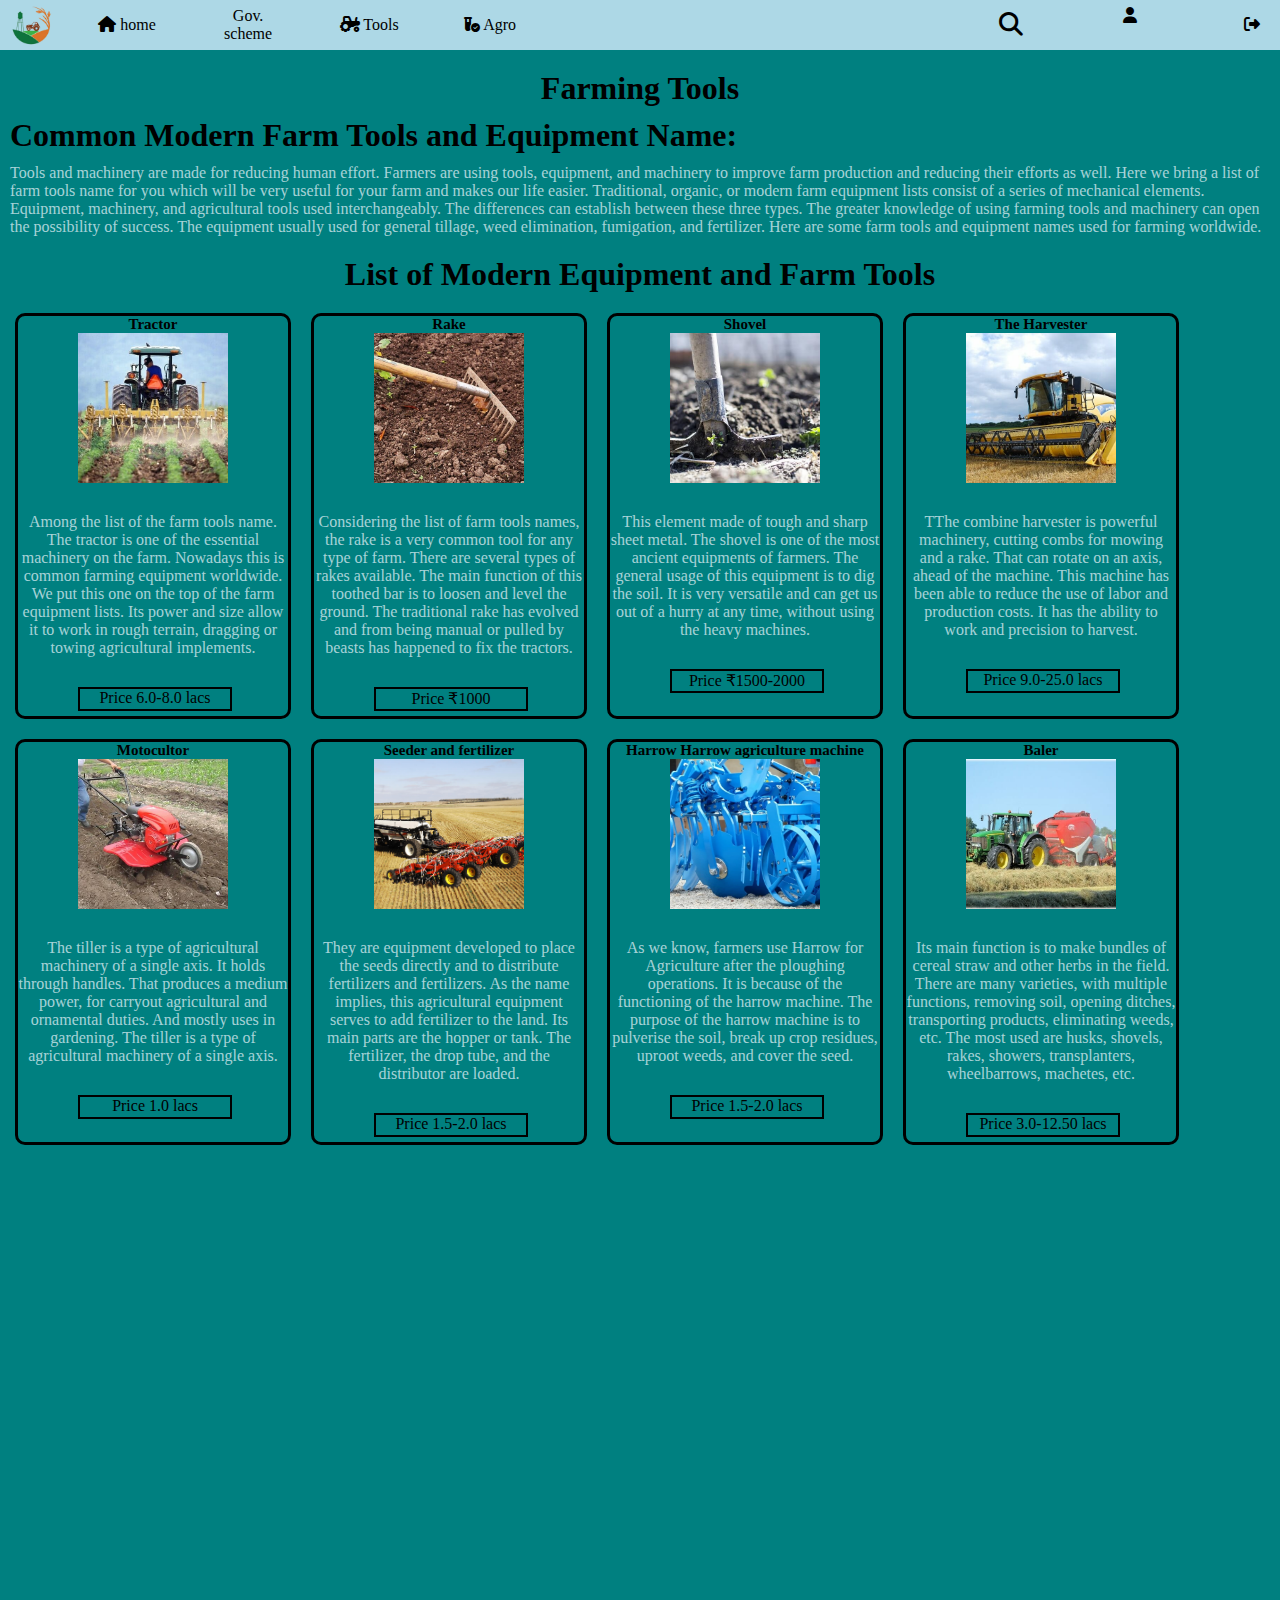
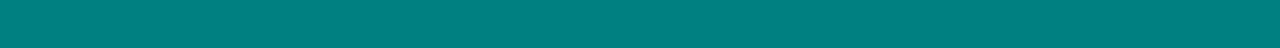
==== tool/index.html @ abc253b9 "initial commit" ====
<!DOCTYPE html>
<html lang="en">
  <head>
    <meta charset="UTF-8" />
    <meta http-equiv="X-UA-Compatible" content="IE=edge" />
    <meta name="viewport" content="width=device-width, initial-scale=1.0" />
    <title>Tools</title>
    <link rel="stylesheet" href="index.css" />
    <link rel="stylesheet" href="../homepage/navbar.css">
    <link
      rel="stylesheet"
      href="https://cdnjs.cloudflare.com/ajax/libs/font-awesome/6.2.1/css/all.min.css"
    />
    <link
      rel="website icon"
      href="../homepage/Resource/android-chrome-192x192.png"
      type="png"
    />
  </head>
  <body>
    <!-- navbar start -->
    <header>
      <nav id="navbar">
        <div id="logo">
          <img src="../homepage/Resource/logo.png" alt="e-farmer academy" />
        </div>
        <div class="item">
          <ul>
            <li class="item">
              <a href="../homepage/homepage.html">
                <i class="fa fa-home"></i>
                home
              </a>
            </li>
            <li class="item">
              <a href="/de shceme/scheme.html">Gov. scheme</a>
            </li>
            <li class="item">
              <a href="/tool/index.html">
                <i class="fa-solid fa-tractor"></i>
                Tools
              </a>
            </li>
            <li class="item">
              <a href="/agro/agro.html">
                <i class="fa-solid fa-vial-circle-check"></i>
                Agro
              </a>
            </li>
          </ul>
        </div>
        <div class="search">
          <input type="text" class="input" placeholder="Search..." />
          <button class="btn">
            <i class="fa fa-search"> </i>
          </button>
        </div>
        <div class="login">
          <ul>
            <li class="login">
              <a href="../login2/FRONTEND/login.html">
                <i class="fa fa-user"></i>
                <p class="user"></p>
              </a>
            </li>
          </ul>
        </div>
        <div class="logout">
          <i class="fas fa-sign-out-alt logout1"></i>
        </div>
      </nav>
    </header>
    <!-- navbar end -->
    <div class="tools">
      <h1 class="h1">Farming Tools</h1>
      <h1 class="h2">Common Modern Farm Tools and Equipment Name:</h1>
      <p class="pera1">
        Tools and machinery are made for reducing human effort. Farmers are
        using tools, equipment, and machinery to improve farm production and
        reducing their efforts as well. Here we bring a list of farm tools name
        for you which will be very useful for your farm and makes our life
        easier. Traditional, organic, or modern farm equipment lists consist of
        a series of mechanical elements. Equipment, machinery, and agricultural
        tools used interchangeably. The differences can establish between these
        three types. The greater knowledge of using farming tools and machinery
        can open the possibility of success. The equipment usually used for
        general tillage, weed elimination, fumigation, and fertilizer. Here are
        some farm tools and equipment names used for farming worldwide.
      </p>
    </div>
    <div class="list">
      <h1>List of Modern Equipment and Farm Tools</h1>
    </div>

    <div id="serve" class="ser2">
      <span class="box">
        <h2>Tractor</h2>
        <img src="tractor.jpg" alt="click here" />
        <p id="p2">
          Among the list of the farm tools name. The tractor is one of the
          essential machinery on the farm. Nowadays this is common farming
          equipment worldwide. We put this one on the top of the farm equipment
          lists. Its power and size allow it to work in rough terrain, dragging
          or towing agricultural implements.
        </p>
        <p id="p1">Price 6.0-8.0 lacs</p>
      </span>
      <span class="box">
        <h2>Rake</h2>
        <img src="Rake.jpg" alt="click here" />
        <p id="p2">
          Considering the list of farm tools names, the rake is a very common
          tool for any type of farm. There are several types of rakes available.
          The main function of this toothed bar is to loosen and level the
          ground. The traditional rake has evolved and from being manual or
          pulled by beasts has happened to fix the tractors.
        </p>
        <p id="p1">Price ₹1000</p>
      </span>
      <span class="box">
        <h2>Shovel</h2>
        <img src="im.jpg" alt="click here" />
        <p id="p2">
          This element made of tough and sharp sheet metal. The shovel is one of
          the most ancient equipments of farmers. The general usage of this
          equipment is to dig the soil. It is very versatile and can get us out
          of a hurry at any time, without using the heavy machines.
        </p>
        <p id="p1">Price ₹1500-2000</p>
      </span>
      <span class="box">
        <h2>The Harvester</h2>
        <img src="im3.jpg" alt="click here" />
        <p id="p2">
          TThe combine harvester is powerful machinery, cutting combs for mowing
          and a rake. That can rotate on an axis, ahead of the machine. This
          machine has been able to reduce the use of labor and production costs.
          It has the ability to work and precision to harvest.
        </p>
        <p id="p1">Price 9.0-25.0 lacs</p>
      </span>
    </div>
    <div id="serve" class="ser2">
      <span class="box">
        <h2>Motocultor</h2>
        <img src="Motocultor.jpg" alt="click here" />
        <p id="p2">
          The tiller is a type of agricultural machinery of a single axis. It
          holds through handles. That produces a medium power, for carryout
          agricultural and ornamental duties. And mostly uses in gardening. The
          tiller is a type of agricultural machinery of a single axis.
        </p>
        <p id="p1">Price 1.0 lacs</p>
      </span>
      <span class="box">
        <h2>Seeder and fertilizer</h2>
        <img src="im2.jpg" alt="click here" />
        <p id="p2">
          They are equipment developed to place the seeds directly and to
          distribute fertilizers and fertilizers. As the name implies, this
          agricultural equipment serves to add fertilizer to the land. Its main
          parts are the hopper or tank. The fertilizer, the drop tube, and the
          distributor are loaded.
        </p>
        <p id="p1">Price 1.5-2.0 lacs</p>
      </span>
      <span class="box">
        <h2>Harrow Harrow agriculture machine</h2>
        <img src="i.webp" alt="click here" />
        <p id="p2">
          As we know, farmers use Harrow for Agriculture after the ploughing
          operations. It is because of the functioning of the harrow machine.
          The purpose of the harrow machine is to pulverise the soil, break up
          crop residues, uproot weeds, and cover the seed.
        </p>
        <p id="p1">Price 1.5-2.0 lacs</p>
      </span>
      <span class="box">
        <h2>Baler</h2>
        <img src="baler.jpg" alt="click here" />
        <p id="p2">
          Its main function is to make bundles of cereal straw and other herbs
          in the field. There are many varieties, with multiple functions,
          removing soil, opening ditches, transporting products, eliminating
          weeds, etc. The most used are husks, shovels, rakes, showers,
          transplanters, wheelbarrows, machetes, etc.
        </p>
        <p id="p1">Price 3.0-12.50 lacs</p>
      </span>
    </div>
    <!-- javascript -->
    <script src="../homepage/logic.js"></script>
  </body>
</html>
---- tool/index.css ----
* {
  margin: 0px;
  padding: 0px;
}
body {
  overflow-x: hidden;
}

/* home page */

/* ul{
    background-color: rgb(17, 144, 17);
  } */
.tools .h1 {
  text-align: center;
  color: black;
}
.tools {
  color: rgba(240, 248, 255, 0.705);
  margin-top: 70px;
}
.tools .h2 {
  color: black;
  margin: 10px;
}
.list {
  text-align: center;
  margin-top: 10px;
}
#serve {
  display: flex;
  flex-direction: row;
}

#serve::before {
  content: "";
  position: absolute;
  background: url("2.jpg") no-repeat center/cover;
  height: 101%;
  width: 100%;
  z-index: -1;
  opacity: 0.8;
}

#serve .box {
  text-align: center;
  color: #f44336;
  border: 3px solid black;
  border-radius: 10px;
  margin: 0px 10px;
  width: 33%;
}

#serve .box img {
  height: 150px;
  display: block;
  margin: auto;
}
#serve h2 {
  color: black;
}
#serve p {
  color: black;
}
#serve {
  margin-left: 5px;
}
#p1 {
  height: 20px;
  width: 150px;
  border: 2px solid black;
  /* box-sizing: border-box; */
  text-align: center;
  margin-left: 130px;
}
#serve p #p1 {
  color: black;
  font-weight: 200;
}
span #p1 {
  margin-left: 60px;
  margin-top: 30px;
}
#serve #p2 {
  color: rgba(240, 248, 255, 0.705);
  margin-top: 30px;
}
.pera1 {
  margin: 10px;
}
#serve span {
  height: 400px;
  width: 300px;
}
#serve .box {
  width: 270px;
}
.ser2 {
  margin-top: 20px;
}
span {
  height: 350px;
}
span h2 {
  font-size: 15px;
}
span img {
  height: 150px;
  width: 150px;
  object-fit: cover;
}
body {
  background-color: teal;
}
---- homepage/navbar.css ----
* {
  margin: 0;
  padding: 0;
}
body {
  min-height: 100vh;
  display: flex;
  flex-direction: column;
  overflow: scroll;
  overflow-x: hidden;
}
/* navbar start */
#navbar {
  display: flex;
  align-items: center;
  position: sticky;
  width: -webkit-fill-available;
}

#navbar {
  content: "";
  background-color: rgba(173, 216, 230);
  position: fixed;
  height: 50px;
  width: 100%;
  z-index: 1;
  top: 0;
  left: 0;
}
.search {
  position: absolute;
  height: 30px;
  right: 270px;
}
.search .input {
  border: 0px;
  height: 6px;
  padding: 12px;
  width: 0px;
  border-radius: 8px;
  transition: width 0.3s ease;
}
.btn {
  position: absolute;
  top: 0;
  left: 0;
  font-size: 24px;
  height: 30px;
  width: 50px;
  border: 0px;
  cursor: pointer;
  background: rgba(173, 216, 230);
  transition: transform 0.3s ease;
}
.input:focus,
.btn:focus {
  outline: none;
}
.search.active .input {
  width: 200px;
}
.search.active .btn {
  transform: translateX(200px);
}

#logo {
  margin-top: 10px;
}

#logo img {
  height: 70px;
}

#navbar ul {
  display: flex;
  list-style: none;
}
.login ul {
  position: absolute;
  right: 60px;
  margin-top: -23px;
}
#navbar ul li {
  list-style: none;
  display: flex;
  justify-content: center;
  align-items: center;
}

.item ul li a {
  color: black;
  display: block;
  padding: 5px 20px;
  text-decoration: none;
  border-radius: 20px;
  text-align: center;
  width: 81px;
}
.login ul li a {
  color: black;
  display: block;
  padding: 5px 50px 5px 20px;
  text-decoration: none;
  border-radius: 20px;
  text-align: center;
  width: 81px;
}
#navbar ul li a:hover {
  color: white;
  background-color: teal;
  transition-duration: 500ms;
  transition-delay: 200ms;
}
.logout {
  position: absolute;
  right: 20px;
  cursor: pointer;
}
/* navbar end  */
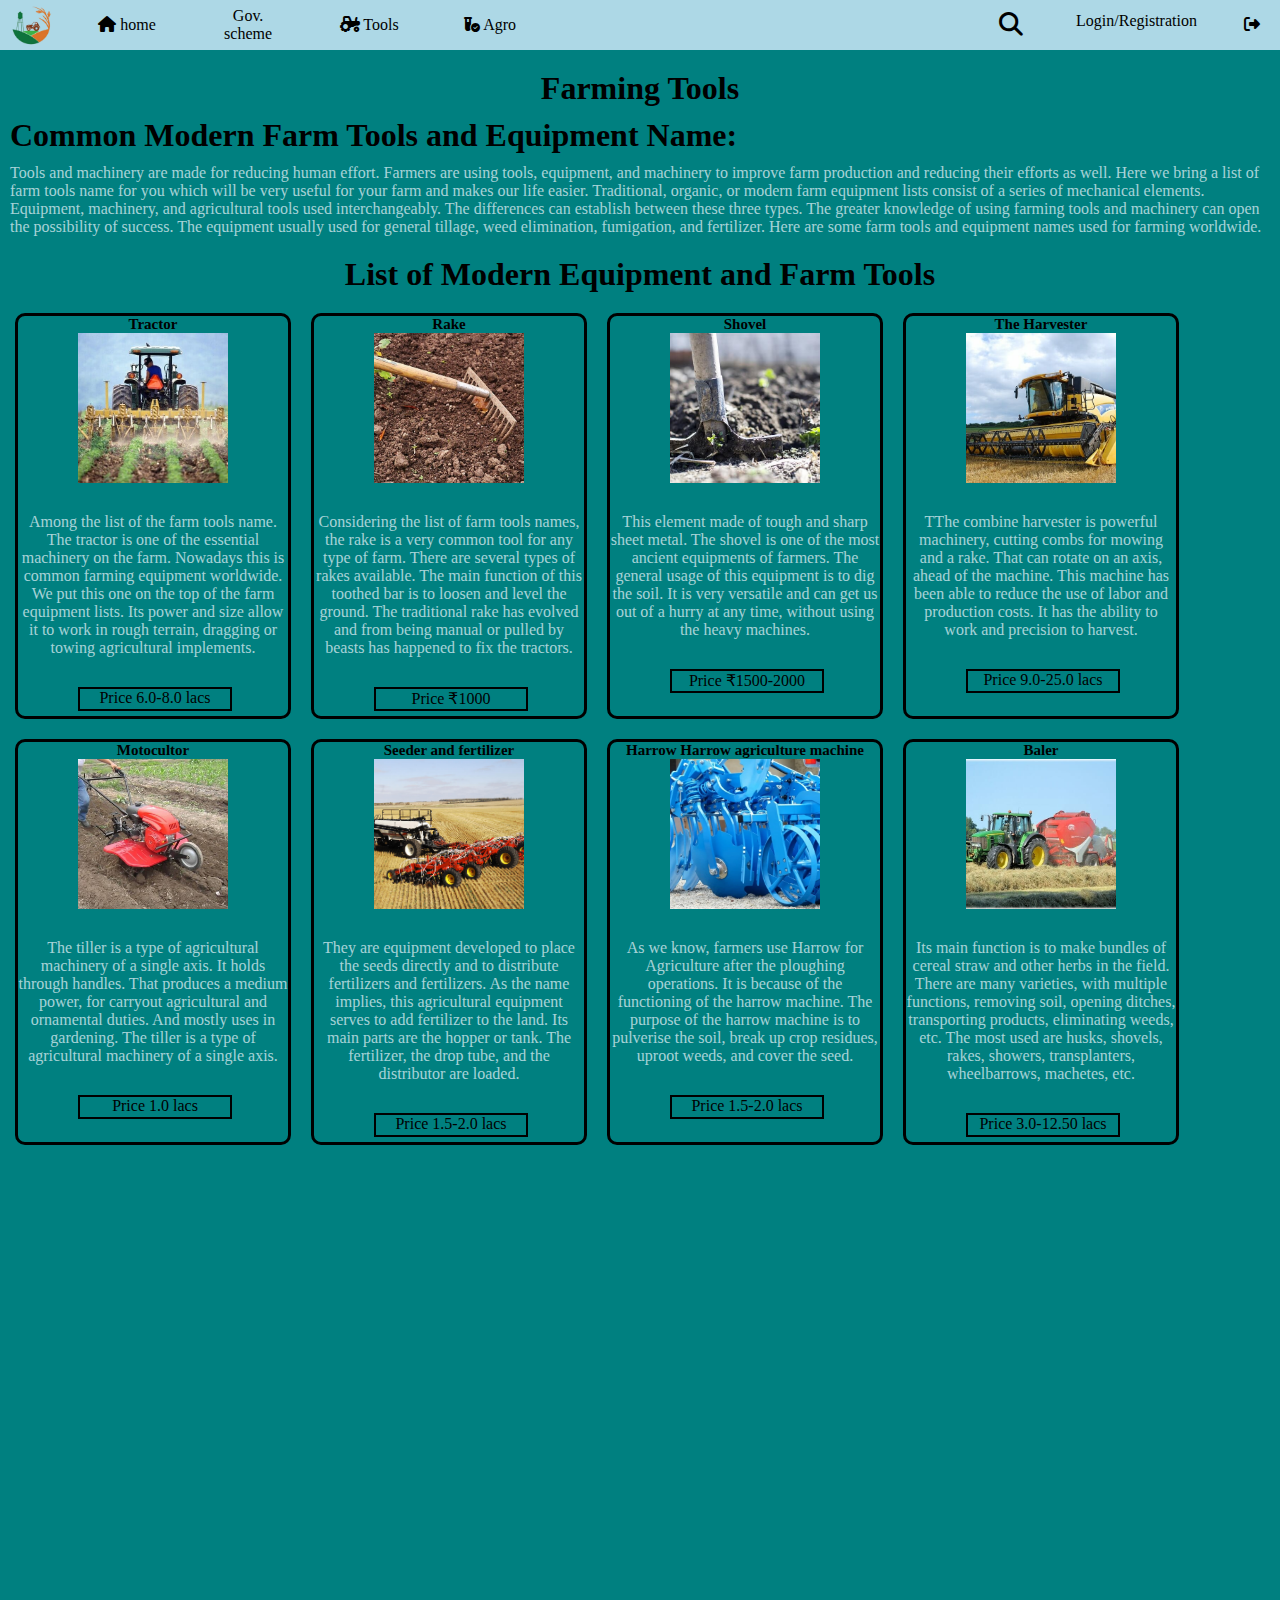
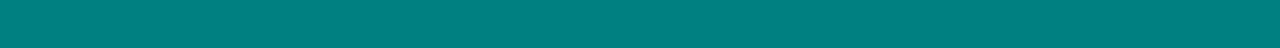
==== commit c0e61d18: "add continue with google and fix some bug" ====
--- a/tool/index.html
+++ b/tool/index.html
@@ -6,7 +6,7 @@
     <meta name="viewport" content="width=device-width, initial-scale=1.0" />
     <title>Tools</title>
     <link rel="stylesheet" href="index.css" />
-    <link rel="stylesheet" href="../homepage/navbar.css">
+    <link rel="stylesheet" href="../homepage/navbar.css" />
     <link
       rel="stylesheet"
       href="https://cdnjs.cloudflare.com/ajax/libs/font-awesome/6.2.1/css/all.min.css"
@@ -58,14 +58,13 @@
         <div class="login">
           <ul>
             <li class="login">
-              <a href="../login2/FRONTEND/login.html">
-                <i class="fa fa-user"></i>
+              <a href="../login2/FRONTEND/login.html" class="info">
                 <p class="user"></p>
               </a>
             </li>
           </ul>
         </div>
-        <div class="logout">
+        <div class="logout" title="LogOut">
           <i class="fas fa-sign-out-alt logout1"></i>
         </div>
       </nav>
--- a/homepage/navbar.css
+++ b/homepage/navbar.css
@@ -78,6 +78,7 @@
 .login ul {
   position: absolute;
   right: 60px;
+  display: flex;
   margin-top: -23px;
 }
 #navbar ul li {
@@ -98,12 +99,19 @@
 }
 .login ul li a {
   color: black;
-  display: block;
-  padding: 5px 50px 5px 20px;
+  display: flex;
+  padding: 10px 0px 8px 0px;
   text-decoration: none;
   border-radius: 20px;
   text-align: center;
-  width: 81px;
+  justify-content: center;
+  width: 167px;
+  height: 30px;
+}
+.login ul li a img {
+  margin: 0px 9px;
+  height: 32px;
+  border-radius: 10px;
 }
 #navbar ul li a:hover {
   color: white;
